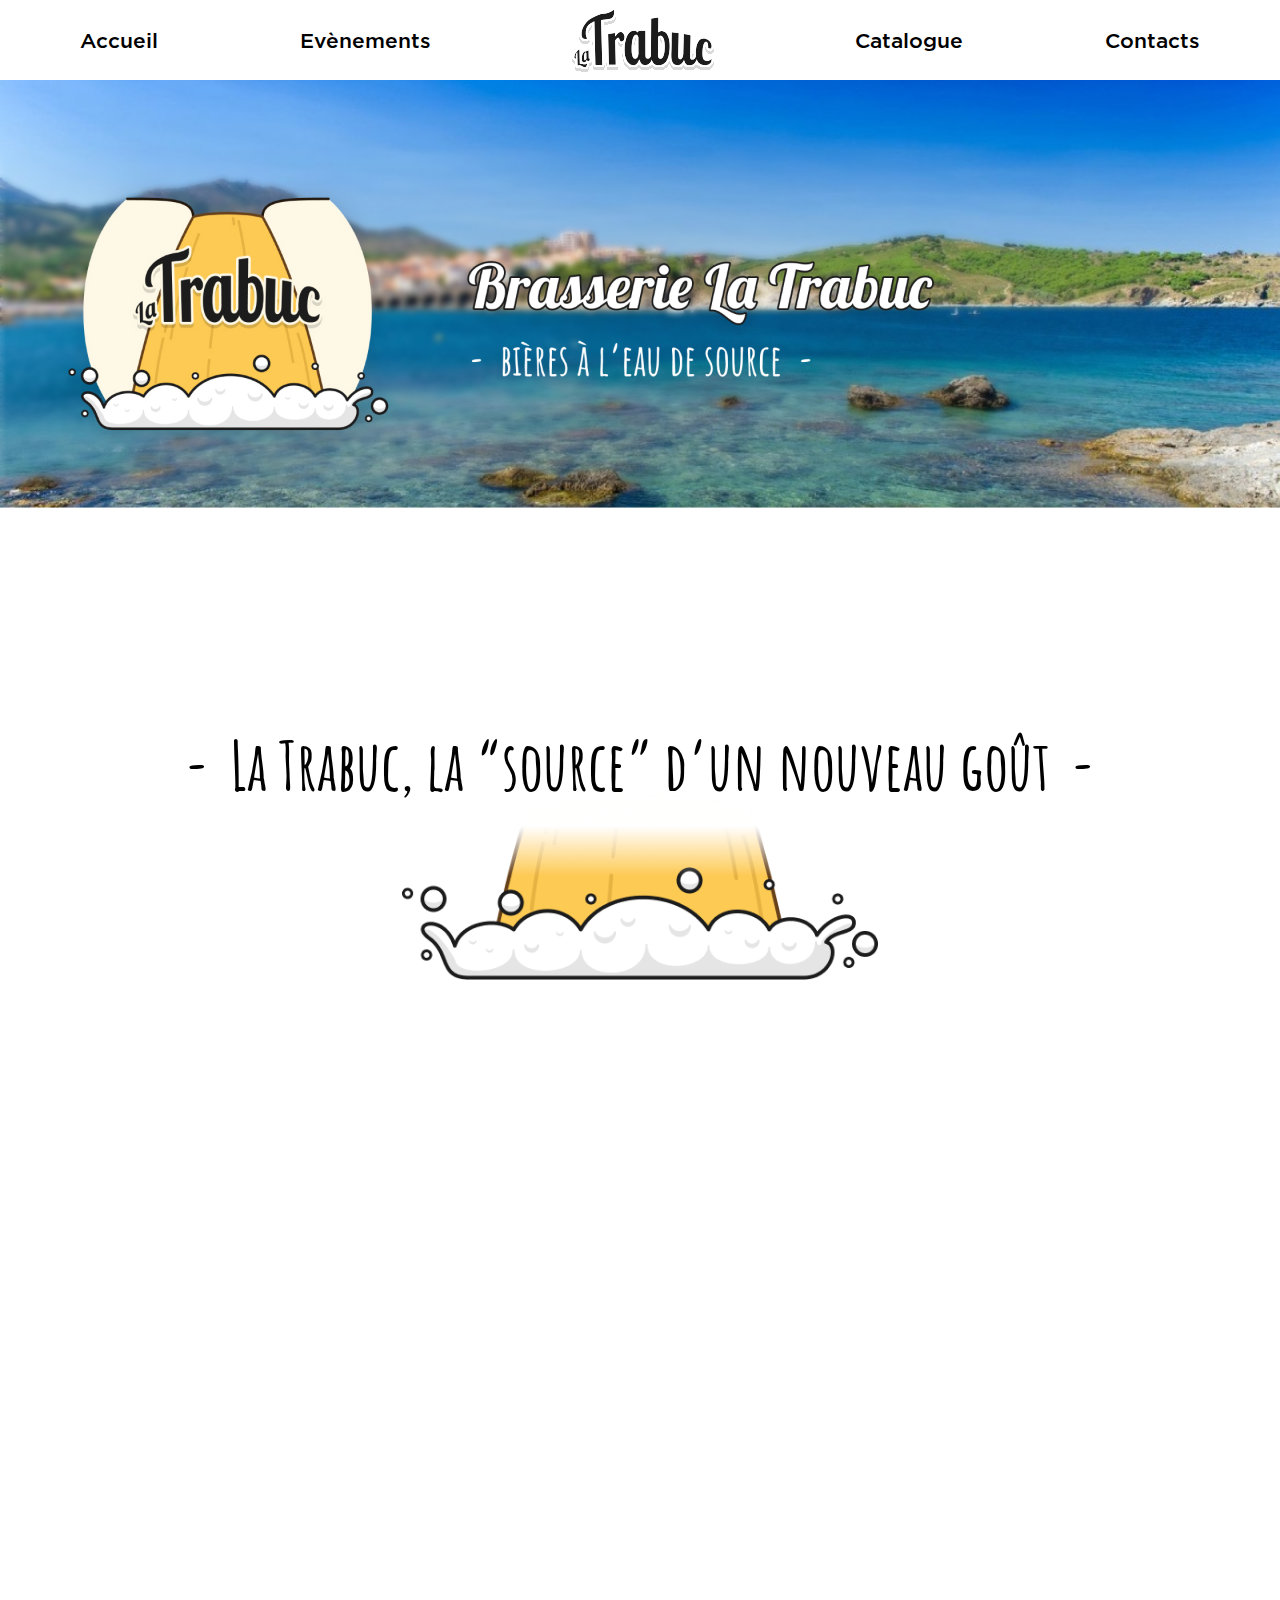
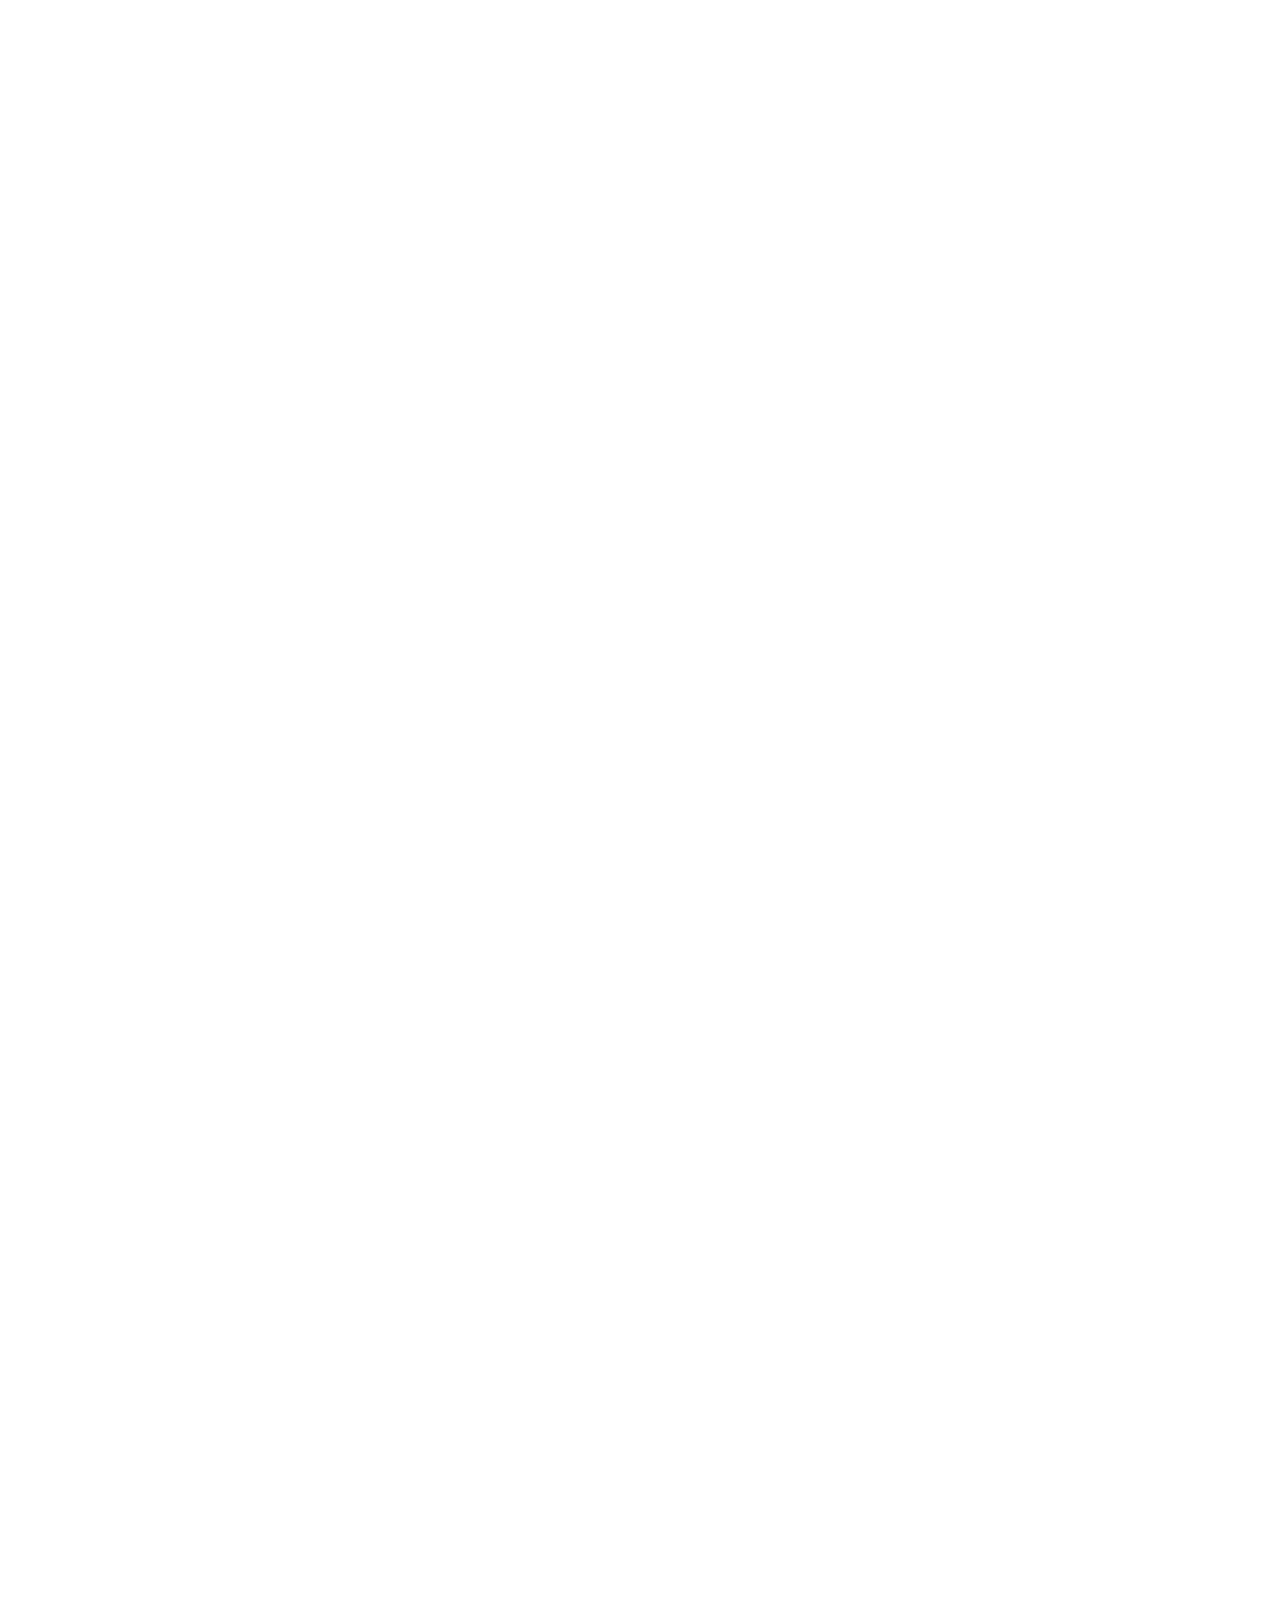
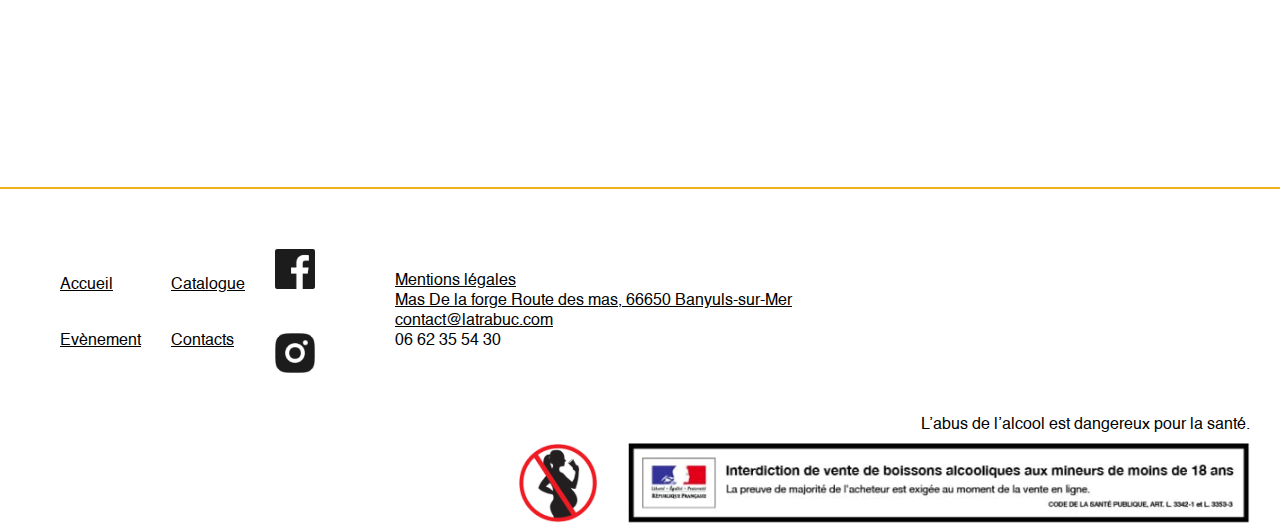
==== index.html @ 2d784a3e "fix name footer" ====
<!DOCTYPE html>
<html lang="fr">

<head>
    <meta charset="UTF-8">
    <meta name="viewport" content="width=device-width, initial-scale=1.0">
    <link rel="icon" type="image/png" href="src/images/trabuc-logo.ico" />
    <link rel="stylesheet" href="src/css/style.css">
    <title>La Trabuc</title>
</head>

<body>

    <header>
        <nav>
            <div id="menu-pc">
                <a href="index.html">
                    <h3>Accueil</h3>
                </a>
                <a href="event.html">
                    <h3>Evènements</h3>
                </a>
                <img src="src/images/text-logo.svg" alt="">
                <a href="https://prestammi2.gwendaljudic.com/index.php">
                    <h3>Catalogue</h3>
                </a>
                <a href="contacts.html">
                    <h3>Contacts</h3>
                </a>
            </div>
            <div id="menu-centrage-toggle">
                <div id="menu-toggle">
                    <div class="barre-toggle"></div>
                    <div class="barre-toggle"></div>
                    <div class="barre-toggle"></div>
                </div>
            </div>

            <div id="menu-tel">
                <div class="menu-tel-nav">
                    <a href="index.html">
                        <h3>Accueil</h3>
                    </a>
                    <a href="event.html">
                        <h3>Evènements</h3>
                    </a>
                    <a href="https://prestammi2.gwendaljudic.com/index.php">
                        <h3>Catalogue</h3>
                    </a>
                    <a href="Contacts.html">
                        <h3>Contacts</h3>
                    </a>
                    <div class="null-object"></div>
                </div>
            </div>
        </nav>
    </header>
    <img class="background-home-img" src="src/images/bagnouil.jpg" alt="">

    <div class="container-width">
        <div class="espacement-large"></div>
        <section class="container-text-home-intro apparition">
            <div class="container-text-home-intro-container ">
                <div class="container-text-home-intro-text">
                    <h1 class="left">-</h1>
                    <h1>La Trabuc, la “source” d’un nouveau goût</h1>
                    <h1 class="right">-</h1>
                </div>
                <img src="src/images/trabuc-logo-trans.png" alt="Logo de La trabuc">
            </div>
        </section>
        <div class="espacement-large"></div>
    </div>

    <section class="container-home-carousel apparition">
        <div class="carousel" id="carousel">
            <div class="carousel-slide"><a
                    href="https://prestammi2.gwendaljudic.com/index.php?id_product=20&rewrite=la-biiiiere&controller=product"><img
                        src="src/images/homeslider/cz-pub-slider.png" alt="Image 1"></a>
            </div>
            <div class="carousel-slide"><a
                    href="https://prestammi2.gwendaljudic.com/index.php?id_product=24&rewrite=printaniere&controller=product"><img
                        src="src/images/homeslider/printaniere-pub-slider.png" alt="Image 2"></a>
            </div>
            <div class="carousel-slide"><a
                    href="https://prestammi2.gwendaljudic.com/index.php?id_product=22&rewrite=canon&controller=product"><img
                        src="src/images/homeslider/canon-pub-slider.png" alt="Image 3"></a>
            </div>
            <div class="carousel-slide"><a
                    href="https://prestammi2.gwendaljudic.com/index.php?id_product=21&rewrite=blanche-polaire&controller=product"><img
                        src="src/images/homeslider/polar-pub-slider.png" alt="Image 3"></a>
            </div>
        </div>
        <div class="control">
            <a class="carousel-control prev"><img src="src/images/homeslider/arrow-left.svg" alt="previus"></a>
            <a class="carousel-control next"><img src="src/images/homeslider/arrow-right.svg" alt="next"></a>
        </div>
        <div class="carousel-dots"></div>
    </section>
    <img class="cascade-text-index apparition" src="src/images/cascade-index-text-1.jpg" alt="">
    <div class="container-width" style="margin-top: 0px;">

        <div class="espacement-large"></div>
        <section class="container-paragraph-text apparition">
            <h1>Qui sommes-nous ?</h1>
            <div class="espacement-super-short"></div>
            <p>Notre bière artisanale, la Trabuc, est née sur les terres catalanes de Banyuls-sur-Mer. Au départ, nous
                n'étions que deux cousins, agents municipaux banyulencs. Notre passion pour la bière s'est éveillée
                lorsque nous avons reçu un kit de brassage artisanal. De cette expérience est née une passion qui nous a
                conduits sur la voie de notre micro-brasserie. Entièrement autodidactes, nous avons su transformer ce
                passe-temps en un savoir-faire unique. Notre objectif est de créer des bières locales dans une
                atmosphère conviviale, afin de vous offrir une expérience banyulenc inoubliable.</p>
        </section>
        <div class="espacement-mid"></div>
        <div class="container-paragraph-text-right apparition">
            <section class="container-paragraph-text">
                <h1>Quels sont nos ingrédients</h1>
                <div class="espacement-super-short"></div>
                <p>Notre volonté est de créer des bières 100% locales produites avec des produits du coin afin de
                    transmettre l’esprit de la région dans nos bières. Nous utilisons des céréales de la région, tous
                    nos malts sont issus de malteries régionales, avec par exemple le malt occitan qui provient des
                    alentours de Toulouse. Nos boissons reflètent également les environs avec la particularité unique
                    d’être créées avec de l’eau de source des environs de Banyuls-sur-Mer. Notre volonté est que notre
                    brasserie artisanale incarne l'amour pour notre région et pour la bière de qualité.</p>
            </section>
        </div>
        <img class="cascade-text-index apparition" src="src/images/cascade-index-text-2.jpg" alt="">
        <div class="espacement-mid"></div>

        <section class="container-paragraph-text apparition">
            <h1>Où nous retrouver ?</h1>
            <div class="espacement-super-short"></div>
            <p>Nous sommes situés sur la route du col de Banyuls, à une dizaine de minutes du centre-ville. Nous
                organisons des journées portes ouvertes le samedi une semaine sur deux, n’hésitez pas à nous rendre
                visite. Nous sommes également présents sur le marché de Banyuls 2 samedis par mois et participons
                régulièrement aux événements Banyuls sur mer.
                Nous avons hâte de vous accueillir pour partager notre passion avec vous et de vous faire découvrir le
                meilleur de la bière artisanale locale !
            </p>
        </section>
        <div class="espacement-large"></div>
    </div>
    <footer>
        <div class="footer-espacment">
            <div class="espacement-short"></div>
            <div class="footer-container">
                <div class="footer-container-component">
                    <p class="first"><a href="">Accueil</a></p>
                    <p><a href="event.html">Evènement</a></p>
                </div>
                <div class="footer-container-component">
                    <p class="first"><a href="https://prestammi2.gwendaljudic.com/index.php">Catalogue</a></p>
                    <p><a href="contacts.html">Contacts</a></p>
                </div>
                <div class="footer-container-component">
                    <a href="https://www.facebook.com/latrabuc/" class="first reseaux"><img
                            src="src/images/uiw_facebook.jpg" alt=""></a>
                    <a href="https://www.instagram.com/la_trabuc/?hl=fr" class="reseaux"><img
                            src="src/images/ri_instagram-fill.jpg" alt=""></a>
                </div>
                <div class="footer-container-component-last">
                    <p><a href="mentions.html">Mentions légales</a></p>
                    <p><a
                            href="https://www.google.com/maps/place/La+Trabuc/@42.4660326,3.1063835,17z/data=!3m1!4b1!4m6!3m5!1s0x12ba81be5d1953e3:0x8302c2a441f782ec!8m2!3d42.4660326!4d3.1063835!16s%2Fg%2F11m_jx035x?entry=ttu">Mas
                            De la forge Route des mas, 66650 Banyuls-sur-Mer</a></p>
                    <p><a href="mailto:contact@latrabuc.com">contact@latrabuc.com</a></p>
                    <p style="text-decoration: none;">06 62 35 54 30</p>
                </div>
            </div>
            <div class="espacement-super-short"></div>
            <p class="first-under" style="text-decoration: none;">L’abus de l’alcool est dangereux pour la santé.</p>
            <div class="footer-img">
                <img class="footer-women" src="src/images/women-drink.jpg" alt="pas d'alcool pour les femme encainte">
                <img src="src/images/alcool-watchout.jpg"
                    alt=" Attention l'alcool n'est pas achetable pasr les moin de 18 ans">
            </div>
        </div>
    </footer>

    <script src="src/js/aparition.js"></script>
    <script src="src/js/responsiveHeader.js"></script>
    <script src="src/js/carouselHome.js"></script>
</body>

</html>
---- src/css/style.css ----
@import url(/src/css/reset.css);
@import url(/src/css/typographies.css);
@import url(/src/css/variables.css);
@import url(/src/css/index.css);
@import url(/src/css/contacts.css);
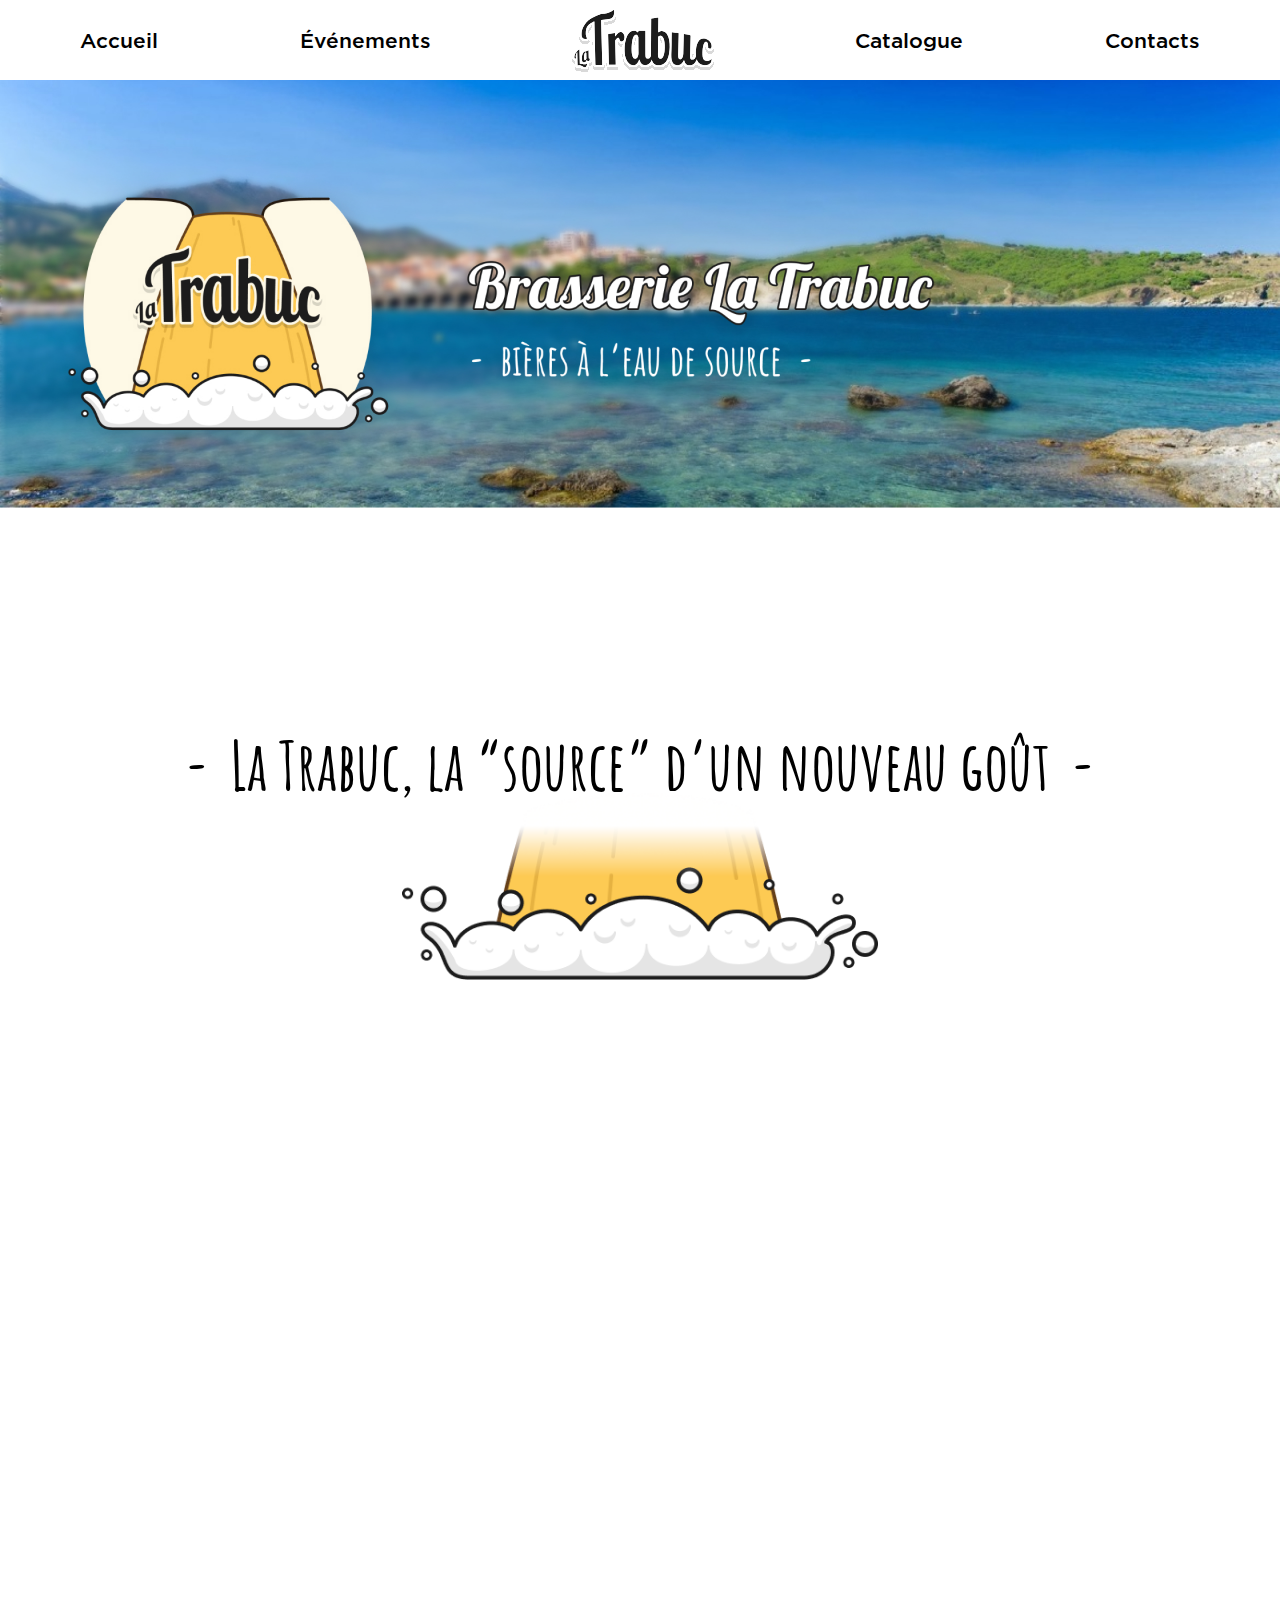
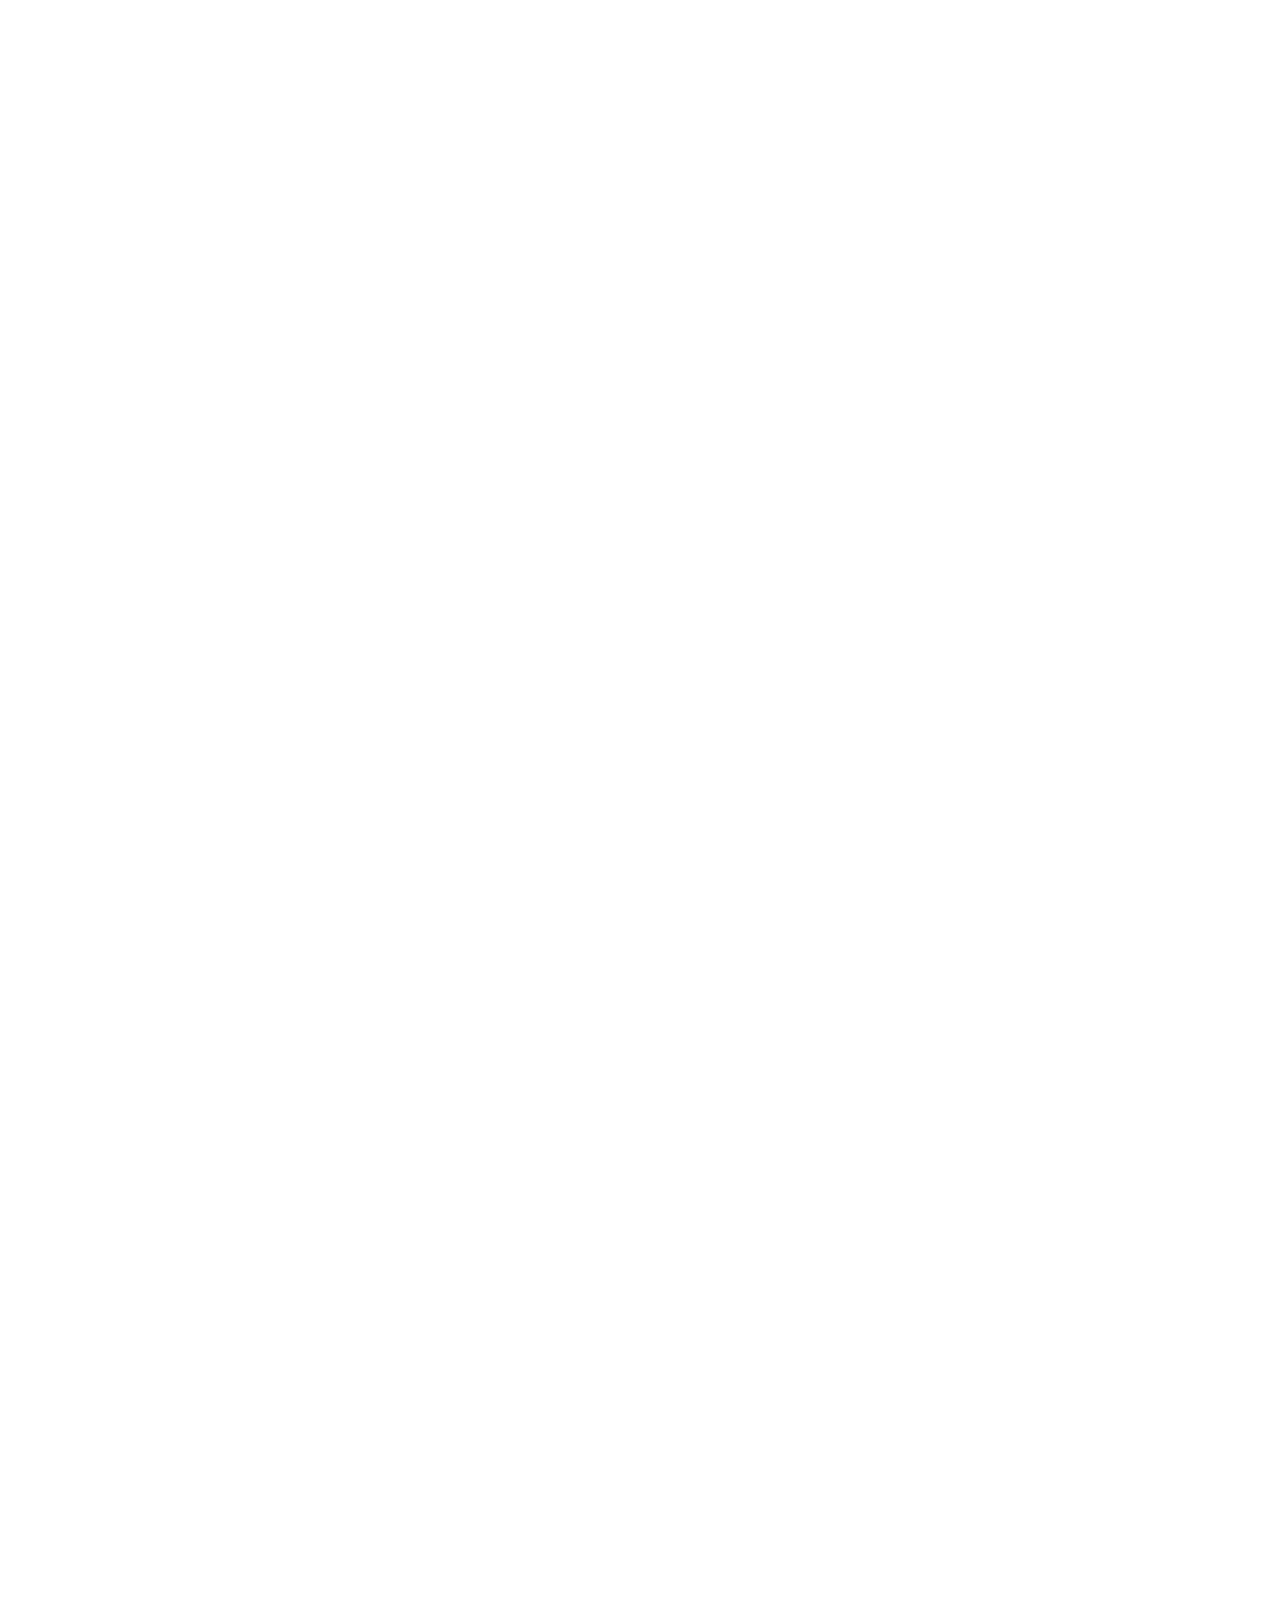
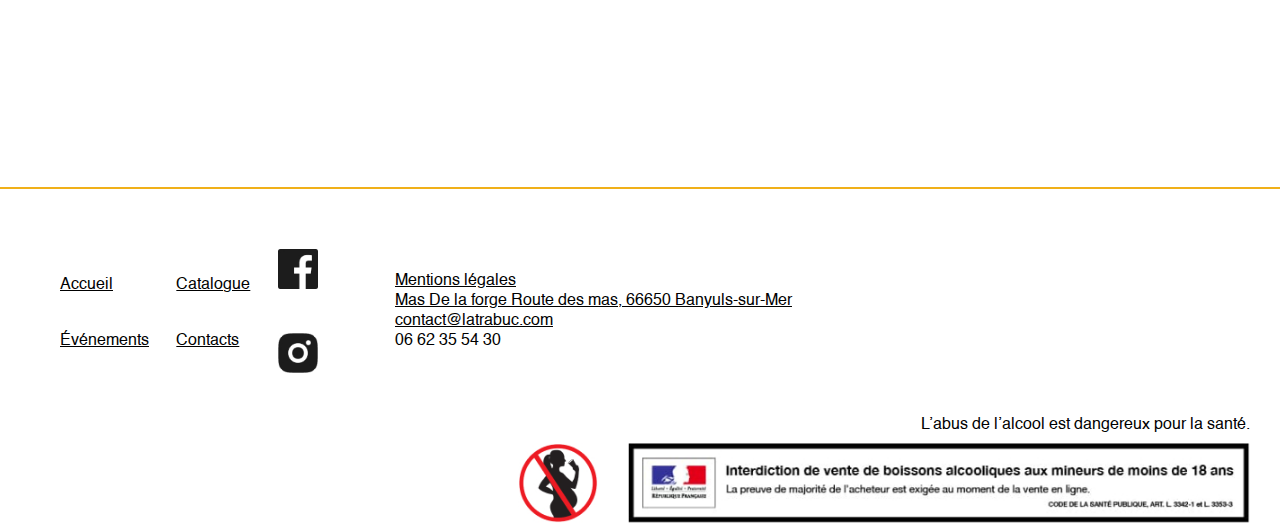
==== commit d286968d: "correction orthographe all page" ====
--- a/index.html
+++ b/index.html
@@ -18,7 +18,7 @@
                     <h3>Accueil</h3>
                 </a>
                 <a href="event.html">
-                    <h3>Evènements</h3>
+                    <h3>Événements</h3>
                 </a>
                 <img src="src/images/text-logo.svg" alt="">
                 <a href="https://prestammi2.gwendaljudic.com/index.php">
@@ -42,7 +42,7 @@
                         <h3>Accueil</h3>
                     </a>
                     <a href="event.html">
-                        <h3>Evènements</h3>
+                        <h3>Événements</h3>
                     </a>
                     <a href="https://prestammi2.gwendaljudic.com/index.php">
                         <h3>Catalogue</h3>
@@ -146,7 +146,7 @@
             <div class="footer-container">
                 <div class="footer-container-component">
                     <p class="first"><a href="">Accueil</a></p>
-                    <p><a href="event.html">Evènement</a></p>
+                    <p><a href="event.html">Événements</a></p>
                 </div>
                 <div class="footer-container-component">
                     <p class="first"><a href="https://prestammi2.gwendaljudic.com/index.php">Catalogue</a></p>
@@ -177,6 +177,7 @@
         </div>
     </footer>
 
+    <script src="src/js/check.js"></script>
     <script src="src/js/aparition.js"></script>
     <script src="src/js/responsiveHeader.js"></script>
     <script src="src/js/carouselHome.js"></script>
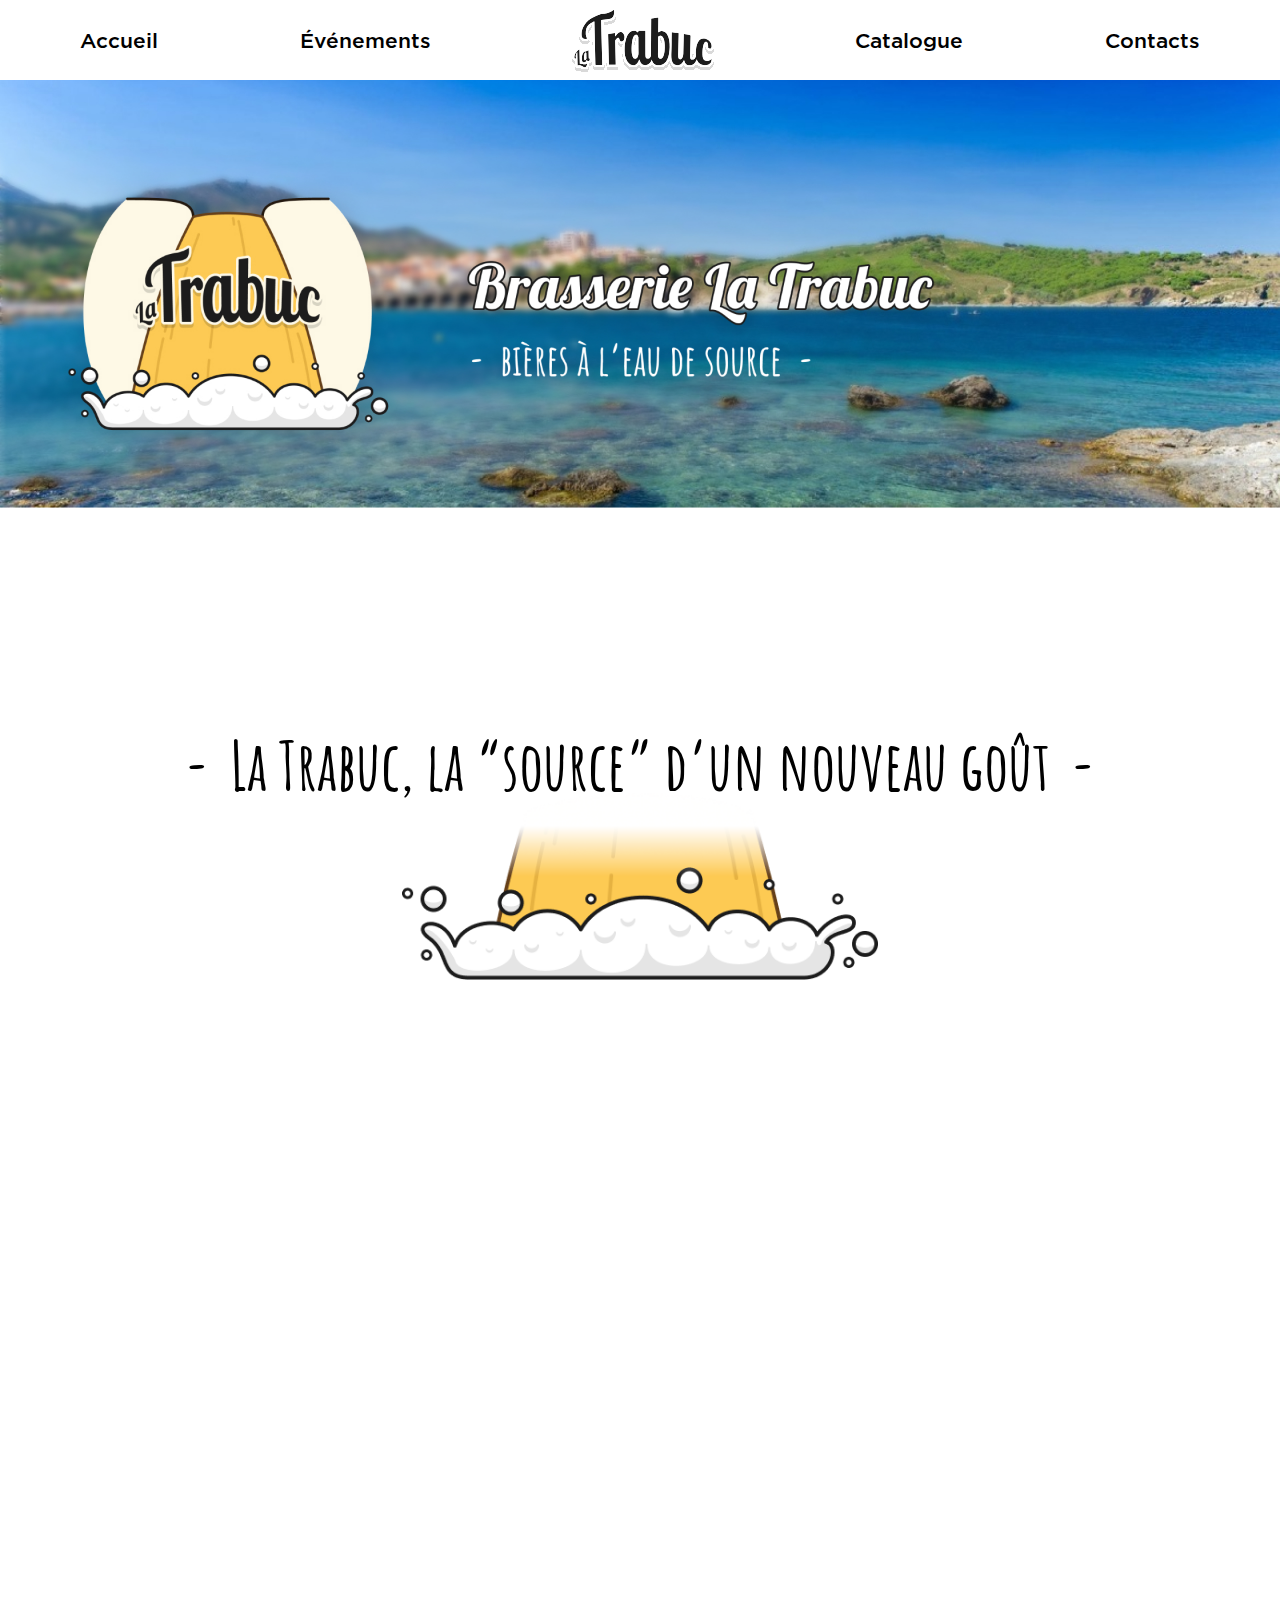
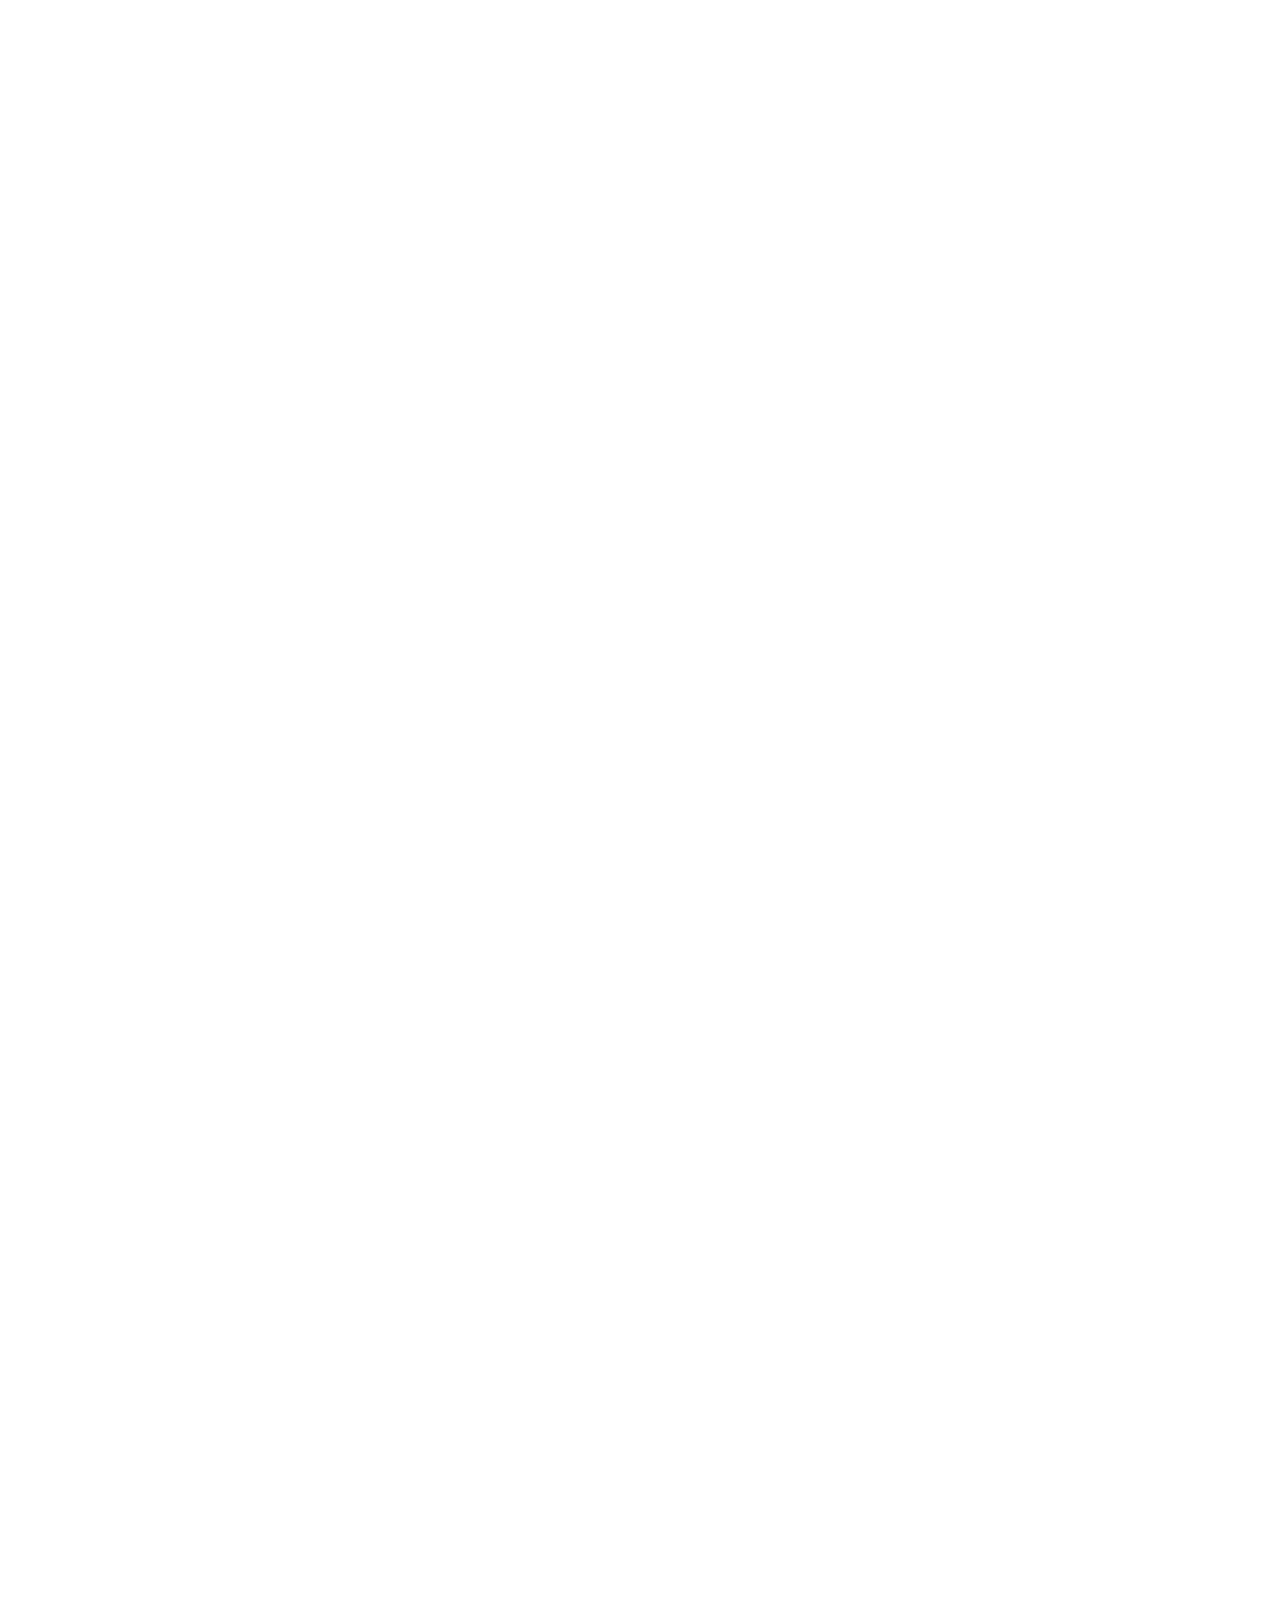
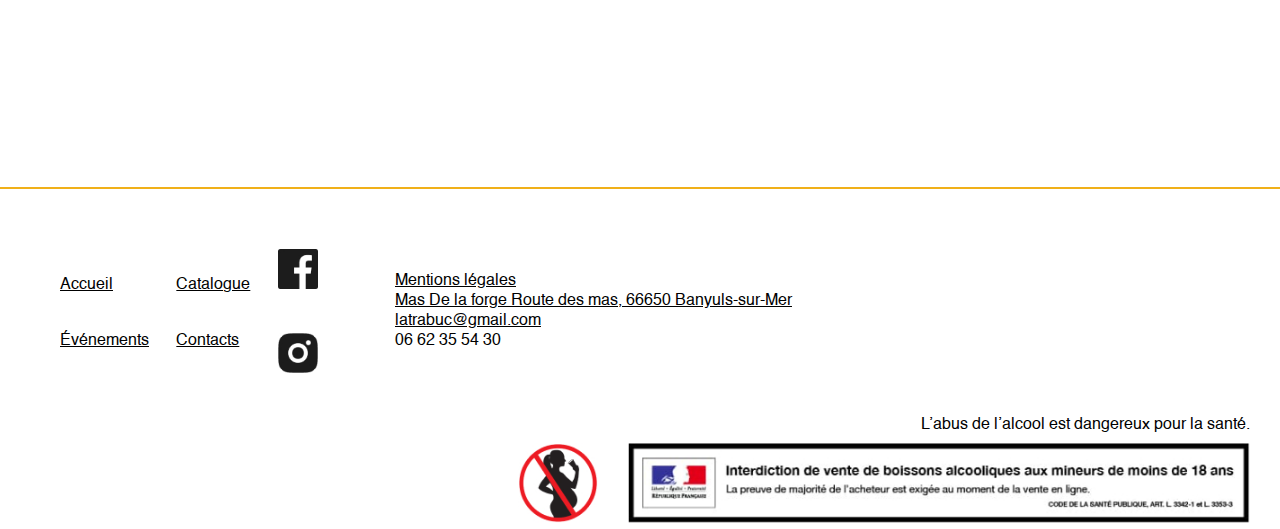
==== commit 237ea1a7: "add bon mail" ====
--- a/index.html
+++ b/index.html
@@ -29,10 +29,12 @@
                 </a>
             </div>
             <div id="menu-centrage-toggle">
-                <div id="menu-toggle">
-                    <div class="barre-toggle"></div>
-                    <div class="barre-toggle"></div>
-                    <div class="barre-toggle"></div>
+                <div class="backgroung-togle">
+                    <div id="menu-toggle">
+                        <div class="barre-toggle"></div>
+                        <div class="barre-toggle"></div>
+                        <div class="barre-toggle"></div>
+                    </div>
                 </div>
             </div>
 
@@ -163,7 +165,7 @@
                     <p><a
                             href="https://www.google.com/maps/place/La+Trabuc/@42.4660326,3.1063835,17z/data=!3m1!4b1!4m6!3m5!1s0x12ba81be5d1953e3:0x8302c2a441f782ec!8m2!3d42.4660326!4d3.1063835!16s%2Fg%2F11m_jx035x?entry=ttu">Mas
                             De la forge Route des mas, 66650 Banyuls-sur-Mer</a></p>
-                    <p><a href="mailto:contact@latrabuc.com">contact@latrabuc.com</a></p>
+                    <p><a href="mailto:latrabuc@gmail.com">latrabuc@gmail.com</a></p>
                     <p style="text-decoration: none;">06 62 35 54 30</p>
                 </div>
             </div>
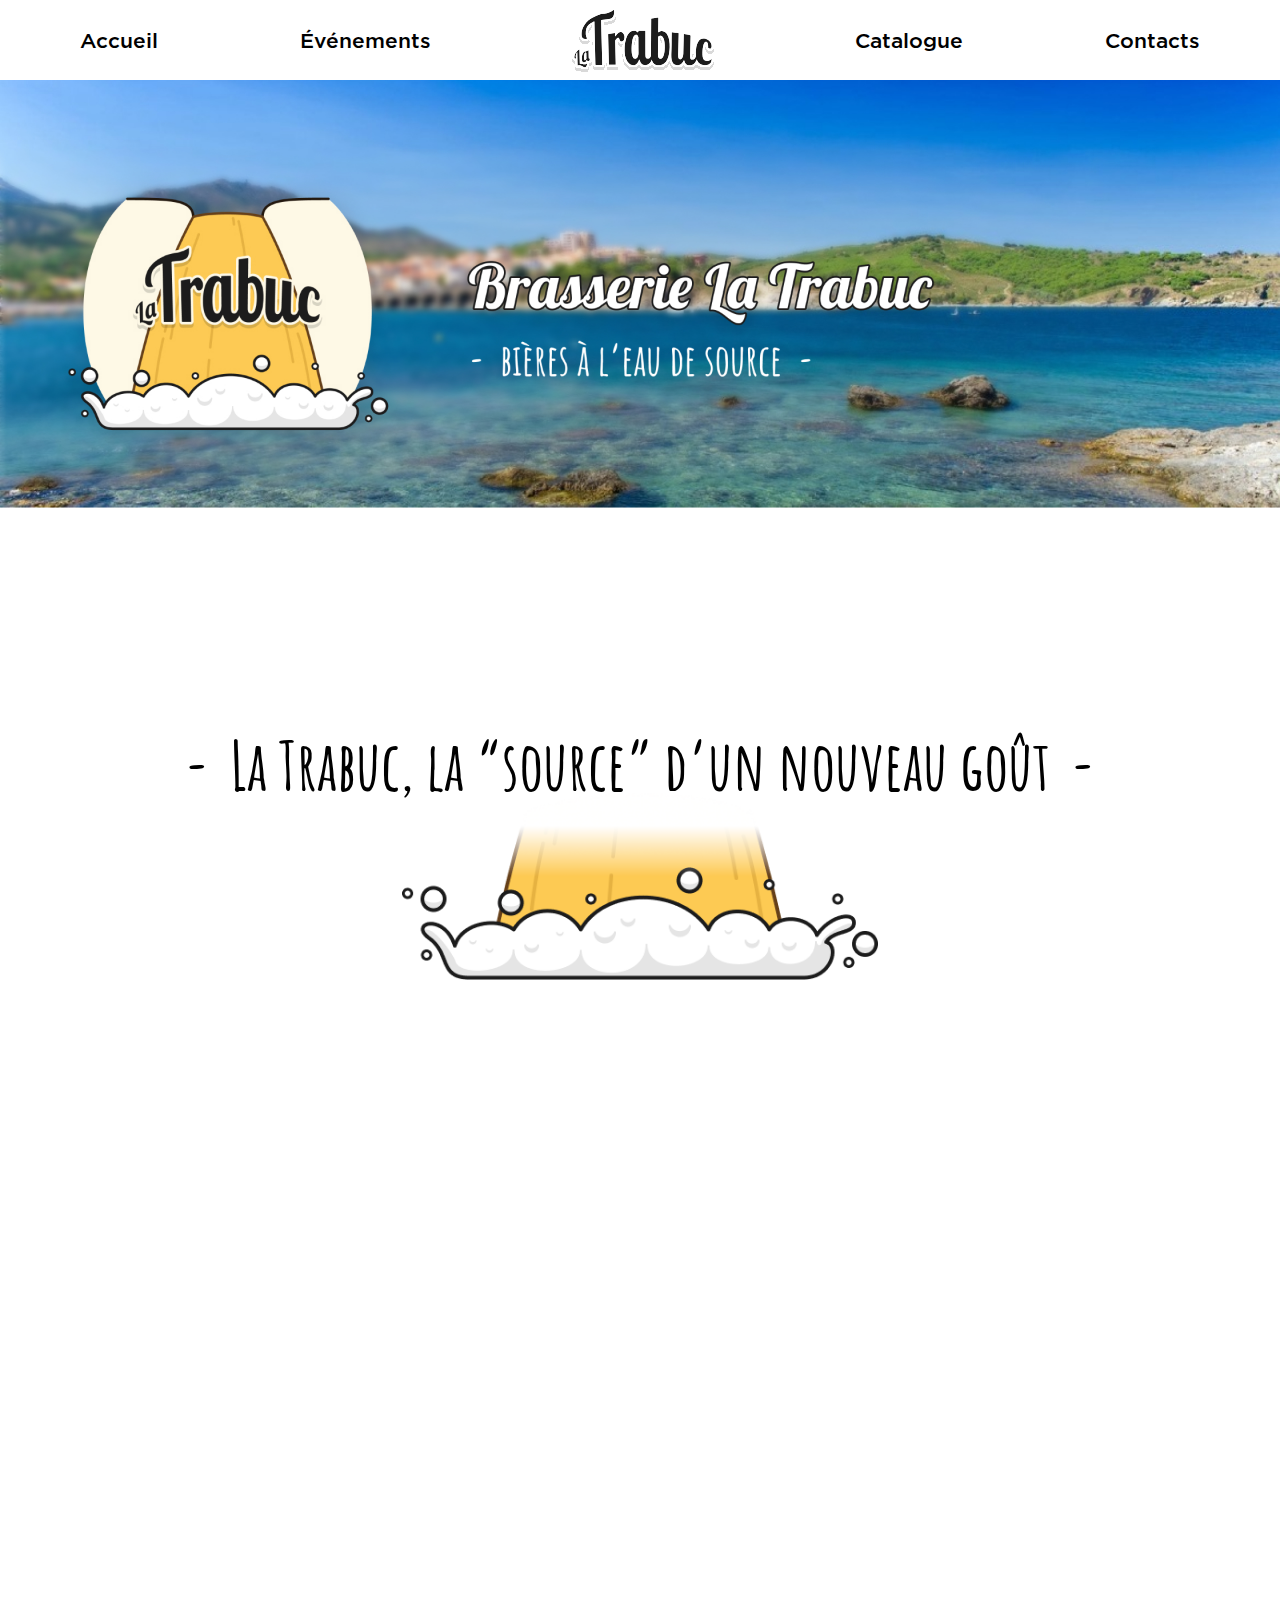
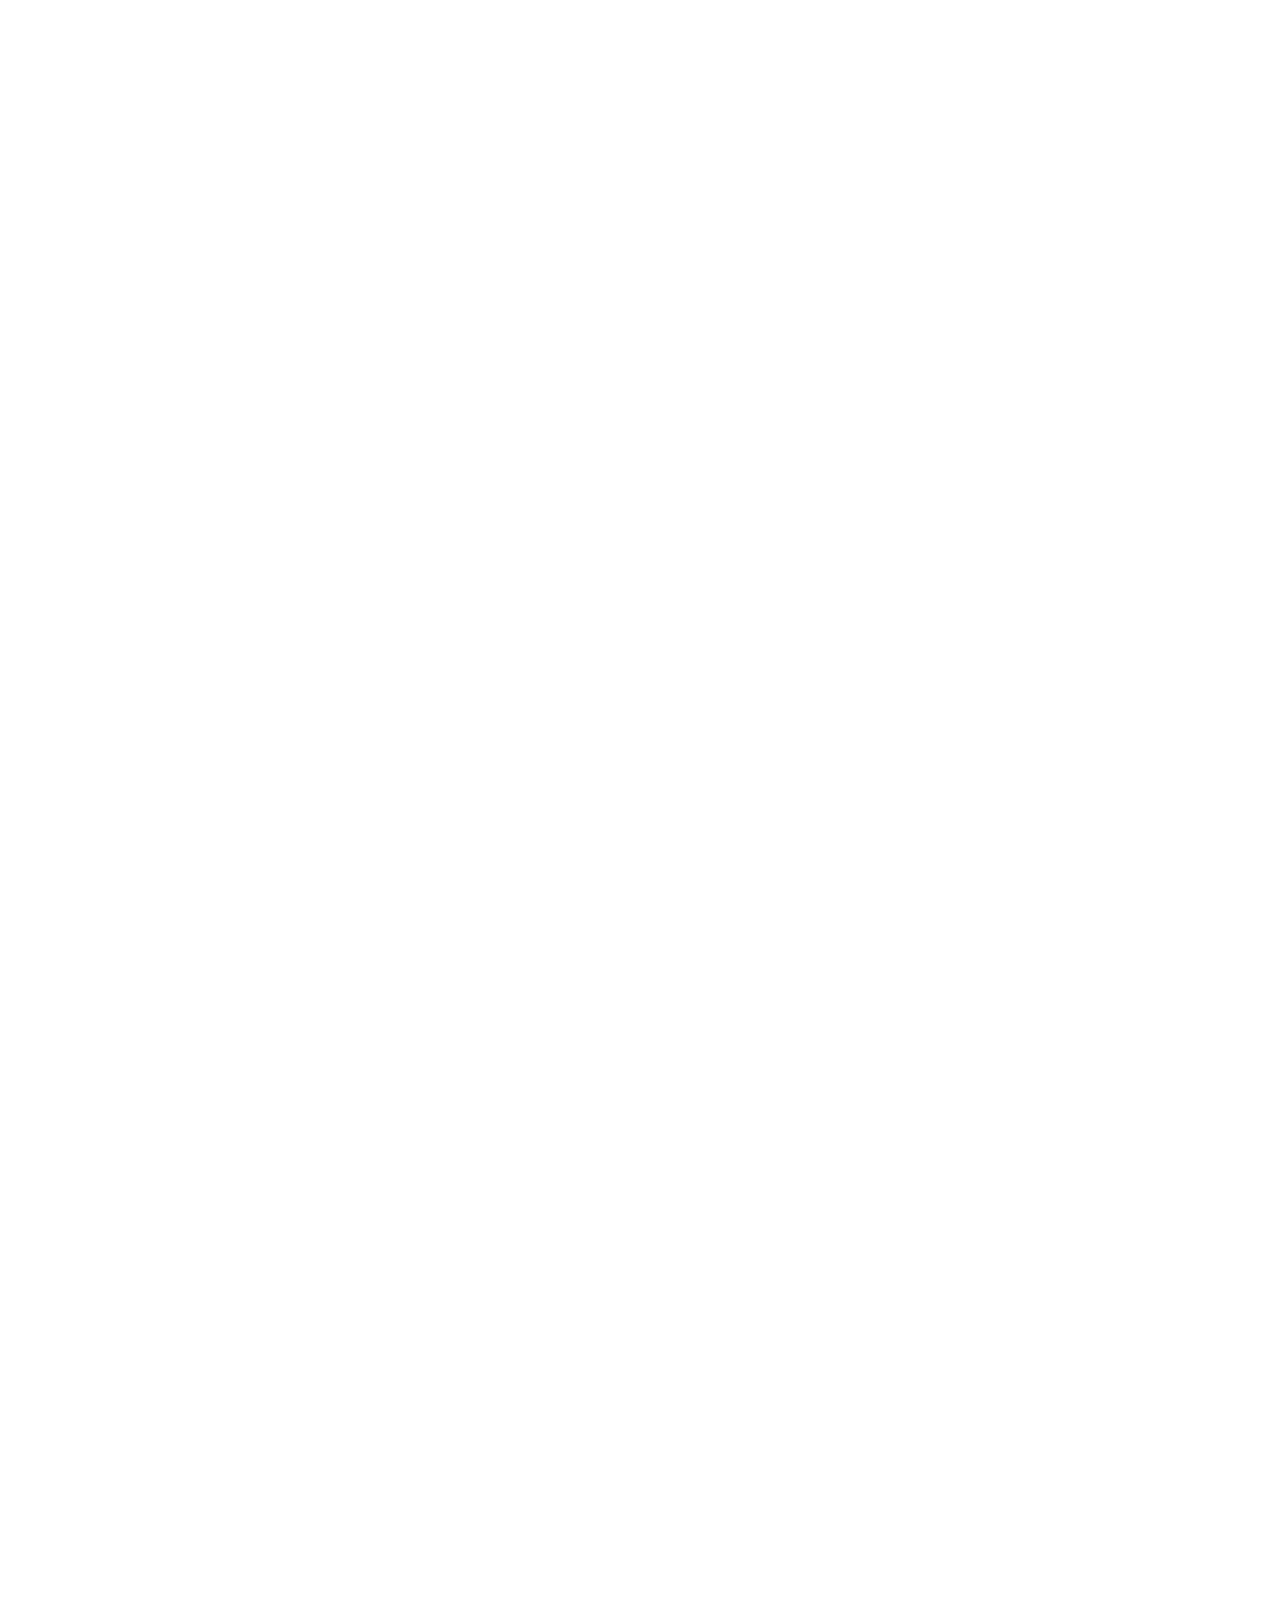
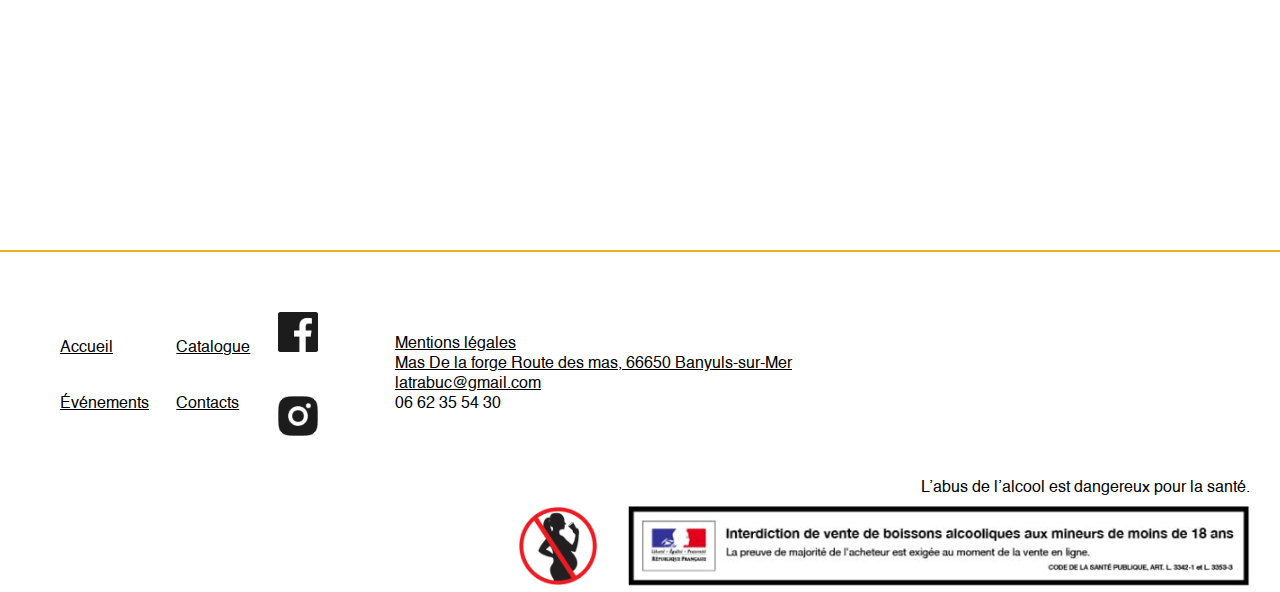
==== commit 2113b47c: "add img hitsoire la trabuc" ====
--- a/index.html
+++ b/index.html
@@ -114,7 +114,7 @@
                 atmosphère conviviale, afin de vous offrir une expérience banyulenc inoubliable.</p>
         </section>
         <div class="espacement-mid"></div>
-        <div class="container-paragraph-text-right apparition">
+        <div class="container-paragraph-text-right apparition img">
             <section class="container-paragraph-text">
                 <h1>Quels sont nos ingrédients</h1>
                 <div class="espacement-super-short"></div>
@@ -125,6 +125,8 @@
                     d’être créées avec de l’eau de source des environs de Banyuls-sur-Mer. Notre volonté est que notre
                     brasserie artisanale incarne l'amour pour notre région et pour la bière de qualité.</p>
             </section>
+
+            <img src="src/images/latrabuc-histoire.jpg" alt="">
         </div>
         <img class="cascade-text-index apparition" src="src/images/cascade-index-text-2.jpg" alt="">
         <div class="espacement-mid"></div>
